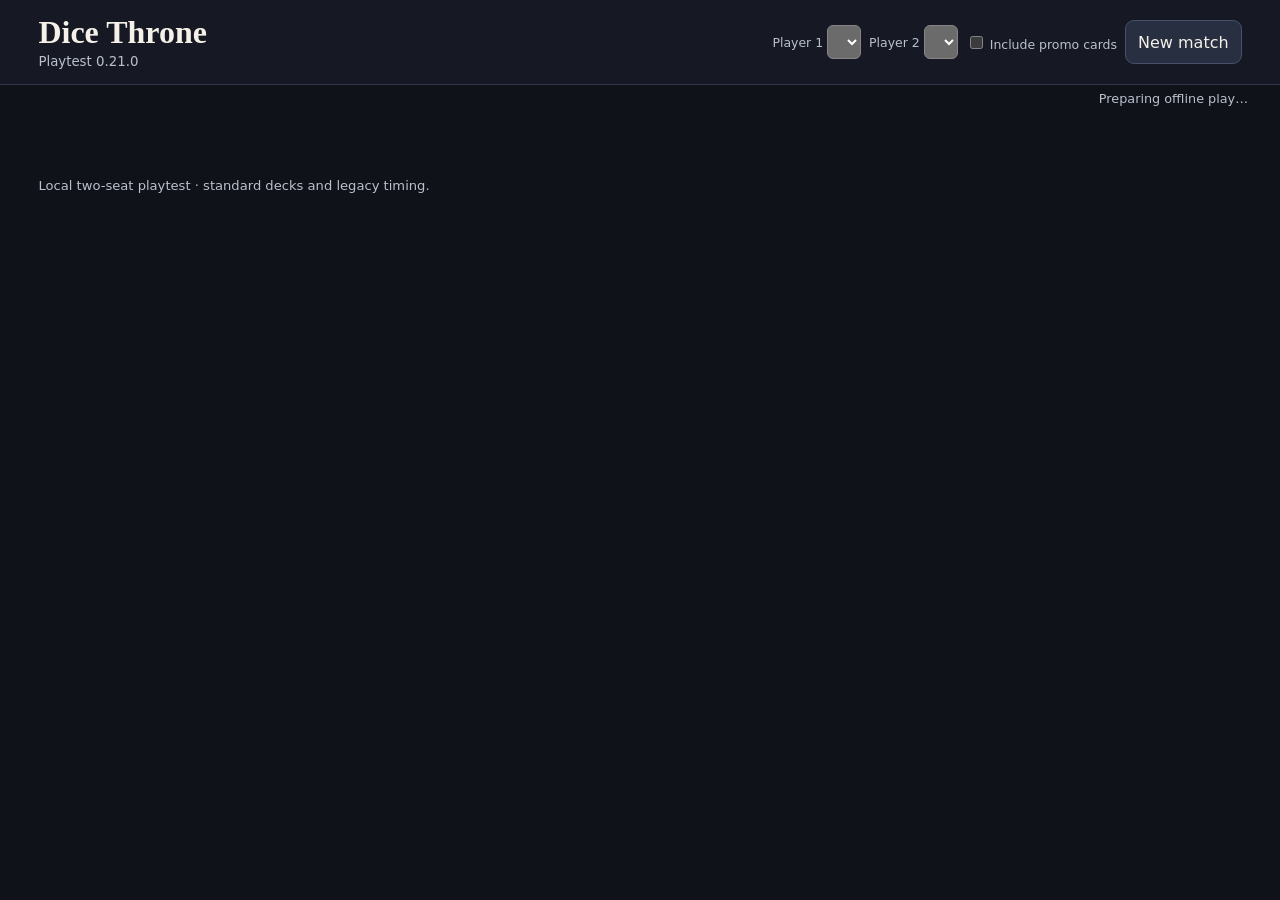
==== index.html @ 9998f171 "0.21" ====
<!doctype html>
<html lang="en-GB">
<head>
<meta charset="utf-8">
<meta name="viewport" content="width=device-width,initial-scale=1">
<meta name="theme-color" content="#161923">
<title>Dice Throne · Match prototype</title>
<style>
:root{color-scheme:dark;font-family:system-ui,sans-serif;background:#10121a;color:#f5f1e9;--panel:#1a1e29;--line:#343a4a;--muted:#bac0ce;--gold:#f2c579}
*{box-sizing:border-box}body{margin:0}button{font:inherit;cursor:pointer}button:focus-visible,summary:focus-visible{outline:3px solid var(--gold);outline-offset:3px}button{color:inherit;background:#282f40;border:1px solid #465069;border-radius:9px;min-height:44px;padding:7px 12px}button:hover:not(:disabled){background:#374258}button:disabled{opacity:.53;cursor:default}button.primary{background:var(--gold);color:#221809;border-color:var(--gold);font-weight:750}button.primary:hover:not(:disabled){background:#ffdf9e}button[aria-pressed=true]{border-color:var(--gold)}
header{border-bottom:1px solid var(--line);background:#161923}header>div{max-width:1650px;margin:auto;padding:14px clamp(12px,3vw,42px);display:flex;align-items:center;justify-content:space-between;gap:10px}h1{font-family:Georgia,serif;font-size:clamp(1.35rem,3vw,2rem);margin:0}header small{color:var(--muted)}
main{max-width:1650px;margin:auto;padding:clamp(10px,2.5vw,32px);display:grid;grid-template-columns:minmax(0,1fr) minmax(300px,.84fr) minmax(0,1fr);gap:14px;align-items:start}
.hero,.arena{background:var(--panel);border:1px solid var(--line);border-radius:14px;overflow:hidden;min-width:0}.hero-head{padding:12px;display:flex;flex-wrap:wrap;gap:7px 14px;align-items:center;border-top:3px solid var(--hero)}.hero h2{font-family:Georgia,serif;font-size:1.35rem;margin:0 auto 0 0}.hero strong{color:var(--hero);white-space:nowrap}.board-panel{margin:0}.board-panel img{width:100%;display:block;height:auto}.board-panel figcaption{padding:9px 12px;color:var(--muted);font-size:.82rem}
.inventory{display:flex;align-items:center;justify-content:space-between;gap:8px;padding:9px 12px;border-top:1px solid var(--line);font-size:.85rem}.deck{display:flex;align-items:center;gap:7px}.deck img{width:21px;height:33px;object-fit:contain}.tokens{flex-basis:100%;display:flex;min-height:21px;gap:7px;flex-wrap:wrap;color:var(--muted);font-size:.8rem}.token{display:inline-flex;align-items:center;gap:5px}.token img{width:19px;height:19px}
.arena{padding:14px}.phase{display:flex;align-items:center;justify-content:space-between;gap:8px;color:var(--gold);font-size:.9rem}.arena h2{font-size:1.21rem;margin:9px 0 5px}.arena p{margin:5px 0 12px;color:var(--muted);font-size:.9rem}.dice{display:grid;grid-template-columns:repeat(5,minmax(0,1fr));gap:6px;margin:12px 0}.die{display:grid;place-items:center;width:100%;padding:4px;aspect-ratio:1;min-height:0;border-radius:9px;background:#242937;border:1px solid #51566a}.die img{width:100%;border-radius:4px;display:block}.die[aria-pressed=true]{background:#665132;border-color:var(--gold)}.die:disabled{opacity:1;cursor:default}.empty{color:#b7bdcd}.controls{display:flex;flex-wrap:wrap;gap:7px}.abilities{display:grid;gap:6px;margin-top:12px}.ability{text-align:left}.ability small{display:block;margin-top:2px;color:var(--muted);font-size:.78rem}.ability strong{font-size:.94rem}.action-log{border-top:1px solid var(--line);margin-top:14px;padding-top:11px}.action-log summary{cursor:pointer;font-size:.9rem}.action-log ol{font-size:.82rem;color:var(--muted);padding-left:23px;max-height:180px;overflow:auto}.action-log li{padding:3px 0}
.mobile-only,.mobile-board{display:none}footer{margin:2px auto 22px;max-width:1650px;padding:0 clamp(12px,3vw,42px);color:var(--muted);font-size:.82rem}
@media(max-width:940px){main{grid-template-columns:repeat(2,minmax(0,1fr));gap:8px}.arena{grid-row:2;grid-column:1/-1}.hero h2{font-size:1.15rem}.hero-head,.inventory{padding:8px}.hero .board-panel{display:none}.mobile-only{display:block}.mobile-board{display:block;grid-row:3;grid-column:1/-1;background:var(--panel);border:1px solid var(--line);border-radius:12px;overflow:hidden}.tabs{display:flex;gap:6px;padding:8px}.tabs button{flex:1}.dice{max-width:410px}.tokens{min-height:19px}}
@media(max-width:390px){.hero-head{gap:5px 9px}.hero h2{flex-basis:100%}.inventory{font-size:.76rem}.token{font-size:.75rem}}
.vitals{display:inline-flex;gap:12px;align-items:center;white-space:nowrap}
.board-open{display:block;padding:0;width:100%;background:transparent;border:0}
.leaflet{font-size:.8rem;padding-inline:7px}
.token-help{position:relative}.token-help button{background:transparent;padding:3px 5px;min-height:28px;font-size:inherit}
.token-note{display:block;margin:4px 0 0;line-height:1.4;color:var(--muted)}
.token-note[hidden]{display:none}
@media(hover:hover){.token-help:hover .token-note,.token-help:focus-within .token-note{display:block}}
dialog{color:inherit;background:var(--panel);border:1px solid var(--line);border-radius:12px;width:min(1100px,96vw);max-width:none;padding:12px}
dialog::backdrop{background:#080a12dc}
.viewer-head,.viewer-tools{display:flex;align-items:center;gap:7px;flex-wrap:wrap;margin-bottom:8px}.viewer-head h2{margin:0 auto 0 0;font-size:1.15rem}
.viewer-scroll{overflow:auto;height:65vh;touch-action:pan-x pan-y;background:#10121a;border-radius:7px}
.viewer-scroll img{display:block;max-width:none;height:auto;margin-inline:auto}
@media(max-width:940px){
  .hero-head{display:grid;grid-template-columns:minmax(0,1fr);gap:6px}
  .hero-head h2,.hero-head .vitals,.hero-head .tokens{grid-column:1}
  .hero-head .vitals{gap:clamp(6px,2vw,12px);font-size:clamp(.78rem,3.5vw,1rem)}
  .inventory{flex-wrap:wrap}
}
.new-controls{display:flex;align-items:center;gap:8px;flex-wrap:wrap;justify-content:flex-end}
.new-controls select{font:inherit;padding:6px;border-radius:6px;min-height:34px}
.new-controls label{font-size:.78rem;color:var(--muted)}
.hand-panel{border-top:1px solid var(--line);margin-top:12px;padding-top:10px}
.hand-panel h3{margin:0 0 8px;font-size:.95rem}
.hand-group h3{font-size:.85rem;margin:0 0 6px;color:var(--muted)}
.hand-group+.hand-group{margin-top:14px}
.hand-grid{display:grid;gap:6px}
.hand-card{display:grid;grid-template-columns:minmax(0,1fr) auto;gap:5px}
.hand-card>button{text-align:left}
.hand-card small{color:var(--muted);display:block}
.card-command{display:flex;gap:6px;margin:6px 0;flex-wrap:wrap}
.card-command label{width:100%;font-size:.86rem}
.card-command select{max-width:100%;min-height:42px;width:100%;padding:4px;border-radius:7px}
.defence-choice{display:flex;flex-wrap:wrap;gap:6px;margin-bottom:8px}
.hand-tools{display:inline-flex;align-items:center;gap:6px;white-space:nowrap}
#hand-dialog{width:min(520px,96vw);max-height:85dvh;overflow-y:auto}
.board-upgrades{padding:8px 12px;border-top:1px solid var(--line)}
.board-upgrades summary{cursor:pointer;font-size:.85rem}
.board-upgrades button{margin:6px 5px 0 0}
.income-note{padding:8px 10px;border:1px solid var(--line);border-radius:8px;margin-bottom:10px;font-size:.88rem}
.install-strip{display:flex;gap:10px;align-items:center;justify-content:flex-end;margin:0 auto;padding:6px clamp(10px,2.5vw,32px);max-width:1650px;color:var(--muted);font-size:.8rem}
.install-strip button{min-height:32px}
.token-actions{margin-top:12px}.token-actions strong{display:block;font-size:.85rem;margin-bottom:5px}
</style>
<link rel="manifest" href="./manifest.webmanifest">
<link rel="icon" href="./icons/die-192.png">
<meta name="theme-color" content="#191e28">
</head>
<body>
<header><div><div><h1>Dice Throne</h1><small>Playtest 0.21.0</small></div><div class="new-controls"><label>Player 1 <select id="hero-select-0"></select></label><label>Player 2 <select id="hero-select-1"></select></label><label><input id="promos" type="checkbox"> Include promo cards</label><button id="reset" type="button">New match</button></div></div></header>
<aside class="install-strip"><span role="status" id="offline-status">Preparing offline play…</span><button type="button" id="install-app" hidden>Install app</button></aside>
<main id="match"></main>
<dialog id="hand-dialog" aria-labelledby="hand-title">
 <div class="viewer-head"><h2 id="hand-title"></h2><form method="dialog"><button>Close hand</button></form></div>
 <div id="hand-content"></div>
</dialog>
<dialog id="viewer" aria-labelledby="viewer-title">
 <div class="viewer-head"><h2 id="viewer-title"></h2><form method="dialog"><button>Close</button></form></div>
 <div class="viewer-tools">
  <button id="zoom-out" aria-label="Zoom out">−</button><button id="zoom-fit">Fit</button><button id="zoom-in" aria-label="Zoom in">+</button>
  <button id="leaflet-front">Front</button><button id="leaflet-back">Back</button>
 </div>
 <div id="viewer-scroll" class="viewer-scroll"><img id="viewer-image" alt=""></div>
</dialog>
<footer>Local two-seat playtest · standard decks and legacy timing.</footer>
<script src="./art-shared.js"></script>
<script src="./art-hero-1.js"></script>
<script src="./art-hero-2.js"></script>
<script src="./art-hero-3.js"></script>
<script src="./art-hero-4.js"></script>
<script src="./art-hero-5.js"></script>
<script src="./art-hero-6.js"></script>
<script src="./art-hero-7.js"></script>
<script src="./art-hero-8.js"></script>
<script src="./art-hero-9.js"></script>
<script src="./art-hero-10.js"></script>
<script src="./art-hero-11.js"></script>
<script src="./art-hero-12.js"></script>
<script src="./art-hero-13.js"></script>
<script src="./art-hero-14.js"></script>
<script src="./art-hero-15.js"></script>
<script src="./art-hero-16.js"></script>
<script src="./heroes/barbarian.js"></script>
<script src="./heroes/moon-elf.js"></script>
<script src="./heroes/pyromancer.js"></script>
<script src="./heroes/shadow-thief.js"></script>
<script src="./heroes/monk.js"></script>
<script src="./heroes/paladin.js"></script>
<script src="./heroes/ninja.js"></script>
<script src="./heroes/treant.js"></script>
<script src="./heroes/cursed-pirate.js"></script>
<script src="./heroes/artificer.js"></script>
<script src="./heroes/seraph.js"></script>
<script src="./heroes/vampire-lord.js"></script>
<script src="./heroes/gunslinger.js"></script>
<script src="./heroes/samurai.js"></script>
<script src="./heroes/tactician.js"></script>
<script src="./heroes/huntress.js"></script>
<script src="./engine.js"></script>
<script src="./app.js"></script>
<script src="./install.js" defer></script>
</body>
</html>
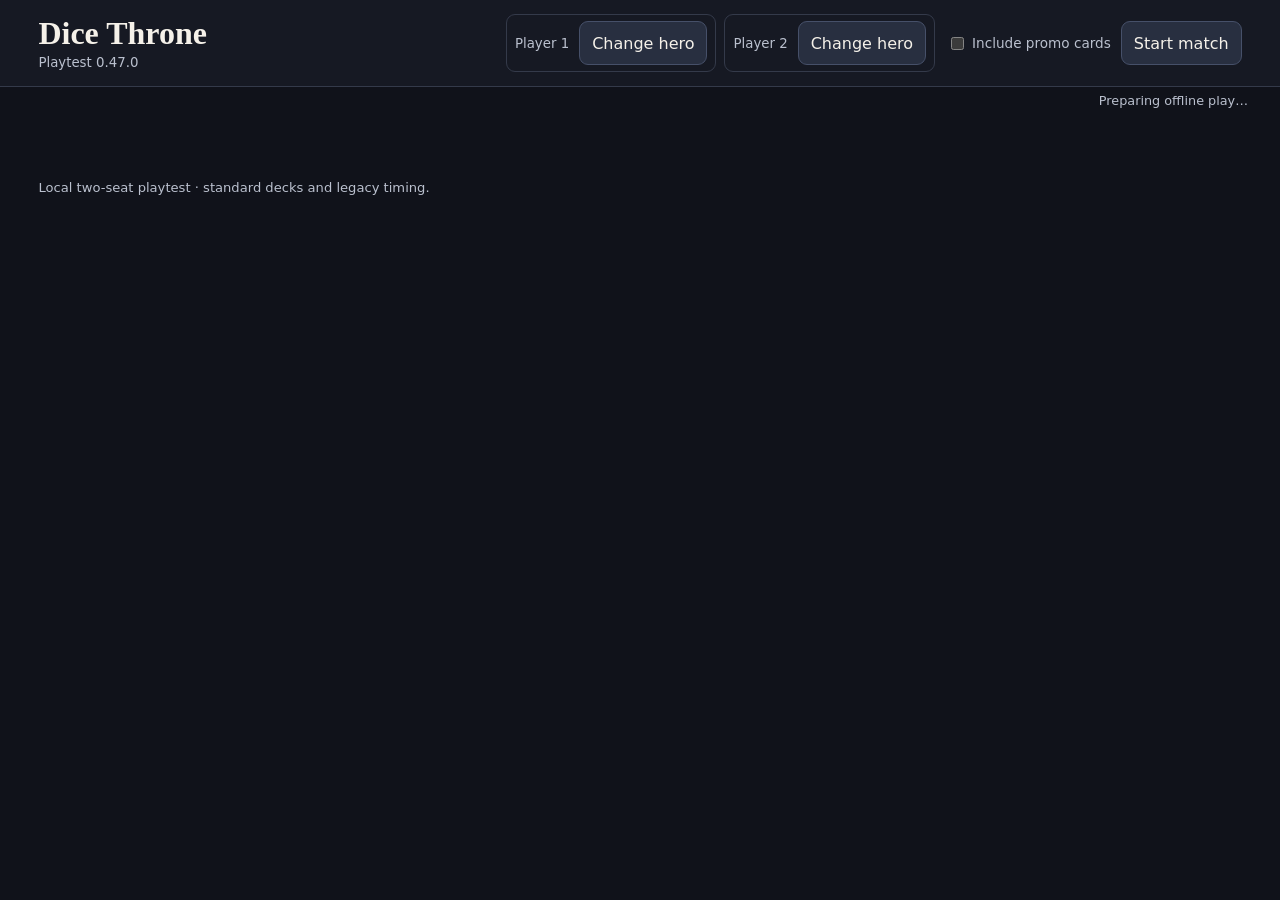
==== commit 313663b5: "0.47" ====
--- a/index.html
+++ b/index.html
@@ -34,9 +34,42 @@
   .hero-head .vitals{gap:clamp(6px,2vw,12px);font-size:clamp(.78rem,3.5vw,1rem)}
   .inventory{flex-wrap:wrap}
 }
-.new-controls{display:flex;align-items:center;gap:8px;flex-wrap:wrap;justify-content:flex-end}
-.new-controls select{font:inherit;padding:6px;border-radius:6px;min-height:34px}
-.new-controls label{font-size:.78rem;color:var(--muted)}
+.match-setup{display:flex;align-items:center;gap:12px;flex-wrap:wrap;justify-content:flex-end}
+.setup-seats{display:grid;grid-template-columns:repeat(2,minmax(0,1fr));gap:8px}
+.setup-seat{display:flex;align-items:center;gap:10px;padding:6px 8px;border:1px solid var(--line);border-radius:9px}
+.setup-seat small,.setup-seat strong{display:block}
+.setup-seat button{white-space:nowrap}
+.setup-actions{display:flex;align-items:center;gap:10px;flex-wrap:wrap}
+.setup-actions label{display:flex;align-items:center;gap:5px;font-size:.85rem;color:var(--muted)}
+#hero-picker{width:min(520px,calc(100% - 24px));max-height:85dvh;padding:0;overflow:hidden}
+#hero-picker[open]{display:flex;flex-direction:column}
+body:has(#hero-picker[open]){overflow:hidden}
+.picker-head{padding:14px 16px 12px;border-bottom:1px solid var(--line)}
+.picker-head label{display:block;margin:10px 0 5px;color:var(--muted);font-size:.88rem}
+#hero-search{width:100%;min-height:44px;padding:8px 10px;font:inherit;color:inherit;background:#10121a;border:1px solid #51566a;border-radius:8px}
+#hero-search:focus-visible{outline:2px solid var(--gold);outline-offset:2px}
+.picker-results{padding:12px 16px 16px;min-height:0;overflow:auto;overscroll-behavior:contain}
+.picker-results details{border:1px solid var(--line);border-radius:9px}
+.picker-results details+details{margin-top:8px}
+.picker-results summary{padding:12px;cursor:pointer;font-weight:650}
+.picker-heroes{display:grid;gap:5px;padding:0 8px 8px}
+.picker-hero{display:flex;align-items:center;justify-content:space-between;gap:8px;text-align:left}
+.picker-hero[hidden]{display:none}
+.picker-hero[aria-current="true"]{border-color:var(--gold)}
+.picker-hero small{color:var(--gold)}
+#hero-no-results{margin:0;color:var(--muted)}
+@media(max-width:800px){
+  header>div{align-items:stretch;flex-direction:column}
+  .match-setup{justify-content:space-between}
+}
+@media(max-width:560px){
+  .setup-seats{width:100%}
+  .setup-seat{flex-direction:column;align-items:stretch;justify-content:space-between}
+  .setup-actions{width:100%;justify-content:space-between}
+}
+@media(hover:none) and (pointer:coarse){
+  #hero-picker{inset:0;margin:0;width:100%;height:100dvh;max-height:none;border:0;border-radius:0}
+}
 .hand-panel{border-top:1px solid var(--line);margin-top:12px;padding-top:10px}
 .hand-panel h3{margin:0 0 8px;font-size:.95rem}
 .hand-group h3{font-size:.85rem;margin:0 0 6px;color:var(--muted)}
@@ -64,9 +97,31 @@
 <meta name="theme-color" content="#191e28">
 </head>
 <body>
-<header><div><div><h1>Dice Throne</h1><small>Playtest 0.21.0</small></div><div class="new-controls"><label>Player 1 <select id="hero-select-0"></select></label><label>Player 2 <select id="hero-select-1"></select></label><label><input id="promos" type="checkbox"> Include promo cards</label><button id="reset" type="button">New match</button></div></div></header>
+<header>
+ <div>
+  <div><h1>Dice Throne</h1><small>Playtest 0.47.0</small></div>
+  <section class="match-setup" aria-label="Match setup">
+   <div class="setup-seats">
+    <div class="setup-seat"><div><small>Player 1</small><strong id="setup-hero-0"></strong></div><button type="button" id="change-hero-0" aria-label="Change hero for Player 1" aria-describedby="setup-hero-0" aria-haspopup="dialog">Change hero</button></div>
+    <div class="setup-seat"><div><small>Player 2</small><strong id="setup-hero-1"></strong></div><button type="button" id="change-hero-1" aria-label="Change hero for Player 2" aria-describedby="setup-hero-1" aria-haspopup="dialog">Change hero</button></div>
+   </div>
+   <div class="setup-actions"><label><input id="promos" type="checkbox"> Include promo cards</label><button id="reset" type="button">Start match</button></div>
+  </section>
+ </div>
+</header>
 <aside class="install-strip"><span role="status" id="offline-status">Preparing offline play…</span><button type="button" id="install-app" hidden>Install app</button></aside>
 <main id="match"></main>
+<dialog id="hero-picker" aria-labelledby="hero-picker-title">
+ <div class="picker-head">
+  <div class="viewer-head"><h2 id="hero-picker-title"></h2><form method="dialog"><button autofocus>Cancel</button></form></div>
+  <label for="hero-search">Search by hero name</label>
+  <input id="hero-search" type="search" autocomplete="off">
+ </div>
+ <div class="picker-results">
+  <div id="hero-groups"></div>
+  <p id="hero-no-results" role="status"></p>
+ </div>
+</dialog>
 <dialog id="hand-dialog" aria-labelledby="hand-title">
  <div class="viewer-head"><h2 id="hand-title"></h2><form method="dialog"><button>Close hand</button></form></div>
  <div id="hand-content"></div>
@@ -81,6 +136,7 @@
 </dialog>
 <footer>Local two-seat playtest · standard decks and legacy timing.</footer>
 <script src="./art-shared.js"></script>
+<script src="./art-shared-marvel.js"></script>
 <script src="./art-hero-1.js"></script>
 <script src="./art-hero-2.js"></script>
 <script src="./art-hero-3.js"></script>
@@ -97,6 +153,31 @@
 <script src="./art-hero-14.js"></script>
 <script src="./art-hero-15.js"></script>
 <script src="./art-hero-16.js"></script>
+<script src="./art-hero-17.js"></script>
+<script src="./art-hero-18.js"></script>
+<script src="./art-hero-19.js"></script>
+<script src="./art-hero-20.js"></script>
+<script src="./art-hero-21.js"></script>
+<script src="./art-hero-22.js"></script>
+<script src="./art-hero-23.js"></script>
+<script src="./art-hero-24.js"></script>
+<script src="./art-hero-25.js"></script>
+<script src="./art-hero-26.js"></script>
+<script src="./art-hero-27.js"></script>
+<script src="./art-hero-28.js"></script>
+<script src="./art-hero-29.js"></script>
+<script src="./art-hero-30.js"></script>
+<script src="./art-hero-31.js"></script>
+<script src="./art-hero-32.js"></script>
+<script src="./art-hero-33.js"></script>
+<script src="./art-hero-34.js"></script>
+<script src="./art-hero-35.js"></script>
+<script src="./art-hero-36.js"></script>
+<script src="./art-hero-37.js"></script>
+<script src="./art-hero-38.js"></script>
+<script src="./art-hero-39.js"></script>
+<script src="./art-hero-40.js"></script>
+<script src="./art-hero-41.js"></script>
 <script src="./heroes/barbarian.js"></script>
 <script src="./heroes/moon-elf.js"></script>
 <script src="./heroes/pyromancer.js"></script>
@@ -113,6 +194,31 @@
 <script src="./heroes/samurai.js"></script>
 <script src="./heroes/tactician.js"></script>
 <script src="./heroes/huntress.js"></script>
+<script src="./heroes/headless-horseman.js"></script>
+<script src="./heroes/necromancer.js"></script>
+<script src="./heroes/pale-lady.js"></script>
+<script src="./heroes/raveness.js"></script>
+<script src="./heroes/druid.js"></script>
+<script src="./heroes/duelist.js"></script>
+<script src="./heroes/forgemaster.js"></script>
+<script src="./heroes/sun-elf.js"></script>
+<script src="./heroes/black-panther.js"></script>
+<script src="./heroes/black-widow.js"></script>
+<script src="./heroes/captain-marvel.js"></script>
+<script src="./heroes/doctor-strange.js"></script>
+<script src="./heroes/loki.js"></script>
+<script src="./heroes/scarlet-witch.js"></script>
+<script src="./heroes/spider-man.js"></script>
+<script src="./heroes/thor.js"></script>
+<script src="./heroes/cyclops.js"></script>
+<script src="./heroes/gambit.js"></script>
+<script src="./heroes/iceman.js"></script>
+<script src="./heroes/jean-grey.js"></script>
+<script src="./heroes/psylocke.js"></script>
+<script src="./heroes/rogue.js"></script>
+<script src="./heroes/storm.js"></script>
+<script src="./heroes/wolverine.js"></script>
+<script src="./heroes/alchemist.js"></script>
 <script src="./engine.js"></script>
 <script src="./app.js"></script>
 <script src="./install.js" defer></script>
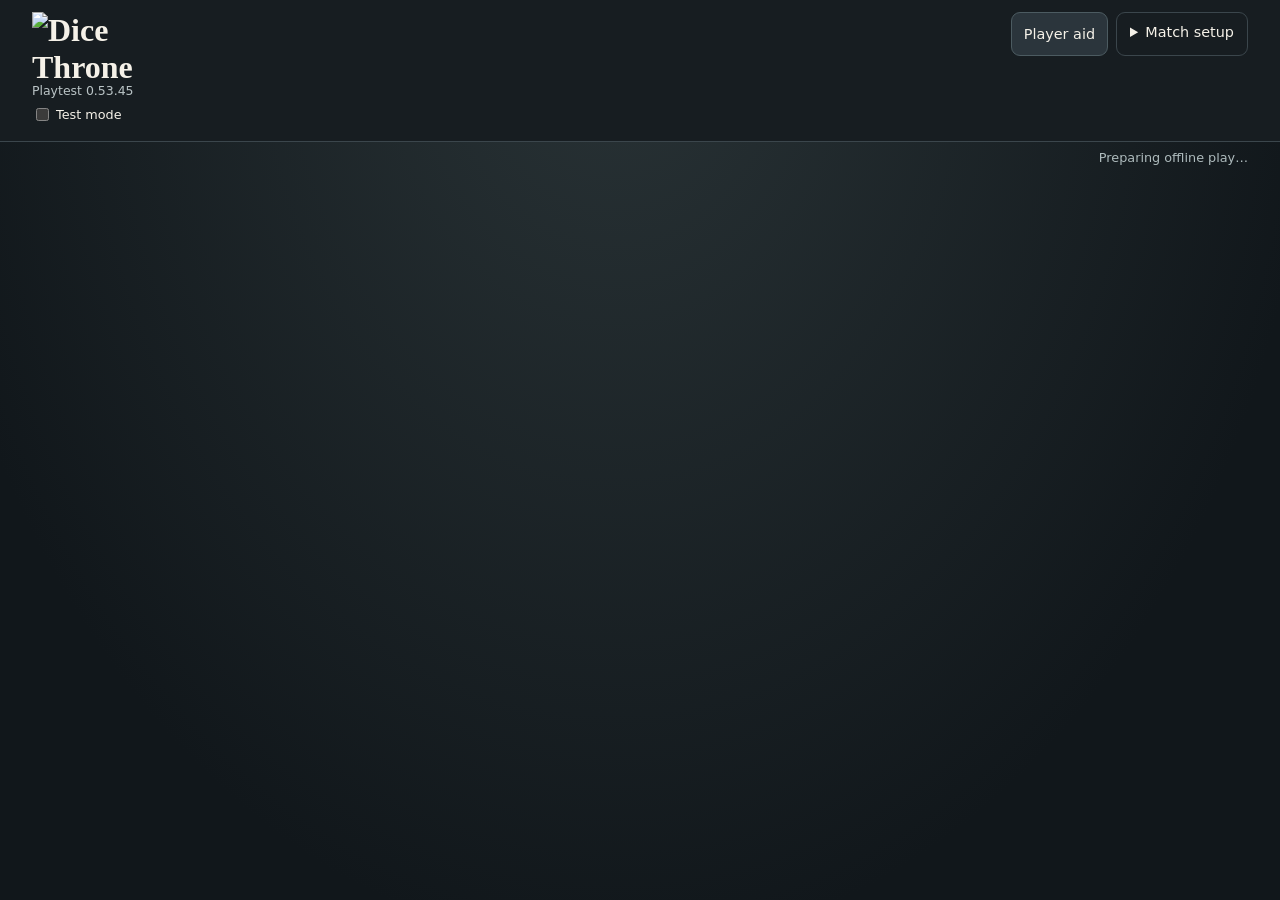
==== commit 61b06b53: "0.53.45" ====
--- a/index.html
+++ b/index.html
@@ -3,38 +3,27 @@
 <head>
 <meta charset="utf-8">
 <meta name="viewport" content="width=device-width,initial-scale=1">
-<meta name="theme-color" content="#161923">
-<title>Dice Throne · Match prototype</title>
+<meta name="theme-color" content="#171d21">
+<title>Dice Throne · Match</title>
 <style>
 :root{color-scheme:dark;font-family:system-ui,sans-serif;background:#10121a;color:#f5f1e9;--panel:#1a1e29;--line:#343a4a;--muted:#bac0ce;--gold:#f2c579}
 *{box-sizing:border-box}body{margin:0}button{font:inherit;cursor:pointer}button:focus-visible,summary:focus-visible{outline:3px solid var(--gold);outline-offset:3px}button{color:inherit;background:#282f40;border:1px solid #465069;border-radius:9px;min-height:44px;padding:7px 12px}button:hover:not(:disabled){background:#374258}button:disabled{opacity:.53;cursor:default}button.primary{background:var(--gold);color:#221809;border-color:var(--gold);font-weight:750}button.primary:hover:not(:disabled){background:#ffdf9e}button[aria-pressed=true]{border-color:var(--gold)}
 header{border-bottom:1px solid var(--line);background:#161923}header>div{max-width:1650px;margin:auto;padding:14px clamp(12px,3vw,42px);display:flex;align-items:center;justify-content:space-between;gap:10px}h1{font-family:Georgia,serif;font-size:clamp(1.35rem,3vw,2rem);margin:0}header small{color:var(--muted)}
 main{max-width:1650px;margin:auto;padding:clamp(10px,2.5vw,32px);display:grid;grid-template-columns:minmax(0,1fr) minmax(300px,.84fr) minmax(0,1fr);gap:14px;align-items:start}
-.hero,.arena{background:var(--panel);border:1px solid var(--line);border-radius:14px;overflow:hidden;min-width:0}.hero-head{padding:12px;display:flex;flex-wrap:wrap;gap:7px 14px;align-items:center;border-top:3px solid var(--hero)}.hero h2{font-family:Georgia,serif;font-size:1.35rem;margin:0 auto 0 0}.hero strong{color:var(--hero);white-space:nowrap}.board-panel{margin:0}.board-panel img{width:100%;display:block;height:auto}.board-panel figcaption{padding:9px 12px;color:var(--muted);font-size:.82rem}
-.inventory{display:flex;align-items:center;justify-content:space-between;gap:8px;padding:9px 12px;border-top:1px solid var(--line);font-size:.85rem}.deck{display:flex;align-items:center;gap:7px}.deck img{width:21px;height:33px;object-fit:contain}.tokens{flex-basis:100%;display:flex;min-height:21px;gap:7px;flex-wrap:wrap;color:var(--muted);font-size:.8rem}.token{display:inline-flex;align-items:center;gap:5px}.token img{width:19px;height:19px}
+.hero,.arena{background:var(--panel);border:1px solid var(--line);border-radius:14px;overflow:hidden;min-width:0}.hero-head{padding:12px;display:flex;flex-wrap:wrap;gap:7px 14px;align-items:center;border-top:3px solid var(--hero)}.hero h2{font-family:Georgia,serif;font-size:1.35rem;margin:0 auto 0 0}.hero strong{color:var(--hero);white-space:nowrap}
+.inventory{display:flex;align-items:center;justify-content:space-between;gap:8px;padding:9px 12px;border-top:1px solid var(--line);font-size:.85rem}.tokens{flex-basis:100%;display:flex;min-height:21px;gap:7px;flex-wrap:wrap;color:var(--muted);font-size:.8rem}.token{display:inline-flex;align-items:center;gap:5px}.token img{width:19px;height:19px}
 .arena{padding:14px}.phase{display:flex;align-items:center;justify-content:space-between;gap:8px;color:var(--gold);font-size:.9rem}.arena h2{font-size:1.21rem;margin:9px 0 5px}.arena p{margin:5px 0 12px;color:var(--muted);font-size:.9rem}.dice{display:grid;grid-template-columns:repeat(5,minmax(0,1fr));gap:6px;margin:12px 0}.die{display:grid;place-items:center;width:100%;padding:4px;aspect-ratio:1;min-height:0;border-radius:9px;background:#242937;border:1px solid #51566a}.die img{width:100%;border-radius:4px;display:block}.die[aria-pressed=true]{background:#665132;border-color:var(--gold)}.die:disabled{opacity:1;cursor:default}.empty{color:#b7bdcd}.controls{display:flex;flex-wrap:wrap;gap:7px}.abilities{display:grid;gap:6px;margin-top:12px}.ability{text-align:left}.ability small{display:block;margin-top:2px;color:var(--muted);font-size:.78rem}.ability strong{font-size:.94rem}.action-log{border-top:1px solid var(--line);margin-top:14px;padding-top:11px}.action-log summary{cursor:pointer;font-size:.9rem}.action-log ol{font-size:.82rem;color:var(--muted);padding-left:23px;max-height:180px;overflow:auto}.action-log li{padding:3px 0}
-.mobile-only,.mobile-board{display:none}footer{margin:2px auto 22px;max-width:1650px;padding:0 clamp(12px,3vw,42px);color:var(--muted);font-size:.82rem}
-@media(max-width:940px){main{grid-template-columns:repeat(2,minmax(0,1fr));gap:8px}.arena{grid-row:2;grid-column:1/-1}.hero h2{font-size:1.15rem}.hero-head,.inventory{padding:8px}.hero .board-panel{display:none}.mobile-only{display:block}.mobile-board{display:block;grid-row:3;grid-column:1/-1;background:var(--panel);border:1px solid var(--line);border-radius:12px;overflow:hidden}.tabs{display:flex;gap:6px;padding:8px}.tabs button{flex:1}.dice{max-width:410px}.tokens{min-height:19px}}
-@media(max-width:390px){.hero-head{gap:5px 9px}.hero h2{flex-basis:100%}.inventory{font-size:.76rem}.token{font-size:.75rem}}
 .vitals{display:inline-flex;gap:12px;align-items:center;white-space:nowrap}
-.board-open{display:block;padding:0;width:100%;background:transparent;border:0}
-.leaflet{font-size:.8rem;padding-inline:7px}
-.token-help{position:relative}.token-help button{background:transparent;padding:3px 5px;min-height:28px;font-size:inherit}
+
+
+.token-help button{background:transparent;padding:3px 5px;min-height:28px;font-size:inherit}
 .token-note{display:block;margin:4px 0 0;line-height:1.4;color:var(--muted)}
 .token-note[hidden]{display:none}
-@media(hover:hover){.token-help:hover .token-note,.token-help:focus-within .token-note{display:block}}
 dialog{color:inherit;background:var(--panel);border:1px solid var(--line);border-radius:12px;width:min(1100px,96vw);max-width:none;padding:12px}
 dialog::backdrop{background:#080a12dc}
 .viewer-head,.viewer-tools{display:flex;align-items:center;gap:7px;flex-wrap:wrap;margin-bottom:8px}.viewer-head h2{margin:0 auto 0 0;font-size:1.15rem}
 .viewer-scroll{overflow:auto;height:65vh;touch-action:pan-x pan-y;background:#10121a;border-radius:7px}
 .viewer-scroll img{display:block;max-width:none;height:auto;margin-inline:auto}
-@media(max-width:940px){
-  .hero-head{display:grid;grid-template-columns:minmax(0,1fr);gap:6px}
-  .hero-head h2,.hero-head .vitals,.hero-head .tokens{grid-column:1}
-  .hero-head .vitals{gap:clamp(6px,2vw,12px);font-size:clamp(.78rem,3.5vw,1rem)}
-  .inventory{flex-wrap:wrap}
-}
-.match-setup{display:flex;align-items:center;gap:12px;flex-wrap:wrap;justify-content:flex-end}
 .setup-seats{display:grid;grid-template-columns:repeat(2,minmax(0,1fr));gap:8px}
 .setup-seat{display:flex;align-items:center;gap:10px;padding:6px 8px;border:1px solid var(--line);border-radius:9px}
 .setup-seat small,.setup-seat strong{display:block}
@@ -53,19 +42,14 @@
 .picker-results details+details{margin-top:8px}
 .picker-results summary{padding:12px;cursor:pointer;font-weight:650}
 .picker-heroes{display:grid;gap:5px;padding:0 8px 8px}
-.picker-hero{display:flex;align-items:center;justify-content:space-between;gap:8px;text-align:left}
+.picker-hero{display:grid;grid-template-columns:auto minmax(0,1fr) auto;align-items:center;gap:8px;text-align:left;padding-block:5px}
+.picker-hero span{overflow-wrap:anywhere}
 .picker-hero[hidden]{display:none}
 .picker-hero[aria-current="true"]{border-color:var(--gold)}
-.picker-hero small{color:var(--gold)}
+.picker-hero small{color:var(--gold);white-space:nowrap}
 #hero-no-results{margin:0;color:var(--muted)}
 @media(max-width:800px){
   header>div{align-items:stretch;flex-direction:column}
-  .match-setup{justify-content:space-between}
-}
-@media(max-width:560px){
-  .setup-seats{width:100%}
-  .setup-seat{flex-direction:column;align-items:stretch;justify-content:space-between}
-  .setup-actions{width:100%;justify-content:space-between}
 }
 @media(hover:none) and (pointer:coarse){
   #hero-picker{inset:0;margin:0;width:100%;height:100dvh;max-height:none;border:0;border-radius:0}
@@ -81,8 +65,7 @@
 .card-command{display:flex;gap:6px;margin:6px 0;flex-wrap:wrap}
 .card-command label{width:100%;font-size:.86rem}
 .card-command select{max-width:100%;min-height:42px;width:100%;padding:4px;border-radius:7px}
-.defence-choice{display:flex;flex-wrap:wrap;gap:6px;margin-bottom:8px}
-.hand-tools{display:inline-flex;align-items:center;gap:6px;white-space:nowrap}
+
 #hand-dialog{width:min(520px,96vw);max-height:85dvh;overflow-y:auto}
 .board-upgrades{padding:8px 12px;border-top:1px solid var(--line)}
 .board-upgrades summary{cursor:pointer;font-size:.85rem}
@@ -92,21 +75,38 @@
 .install-strip button{min-height:32px}
 .token-actions{margin-top:12px}.token-actions strong{display:block;font-size:.85rem;margin-bottom:5px}
 </style>
+<link rel="stylesheet" href="./match-ui.css">
 <link rel="manifest" href="./manifest.webmanifest">
-<link rel="icon" href="./icons/die-192.png">
-<meta name="theme-color" content="#191e28">
+<link rel="icon" href="./icons/dice-throne-192.png">
+<link rel="apple-touch-icon" href="./icons/dice-throne-192.png">
 </head>
 <body>
 <header>
  <div>
-  <div><h1>Dice Throne</h1><small>Playtest 0.47.0</small></div>
-  <section class="match-setup" aria-label="Match setup">
+  <div>
+   <h1><img class="header-logo" src="./dice-throne-logo.png" alt="Dice Throne" width="1024" height="612"></h1>
+   <small>Playtest 0.53.45</small>
+   <label class="test-mode-label"><input id="test-mode" type="checkbox" autocomplete="off"> Test mode</label>
+  </div>
+  <div class="header-actions">
+  <button id="open-player-aid" type="button" aria-haspopup="dialog" aria-controls="viewer">Player aid</button>
+  <details class="setup-menu" id="match-setup">
+   <summary>Match setup</summary>
+   <div class="match-setup">
    <div class="setup-seats">
-    <div class="setup-seat"><div><small>Player 1</small><strong id="setup-hero-0"></strong></div><button type="button" id="change-hero-0" aria-label="Change hero for Player 1" aria-describedby="setup-hero-0" aria-haspopup="dialog">Change hero</button></div>
-    <div class="setup-seat"><div><small>Player 2</small><strong id="setup-hero-1"></strong></div><button type="button" id="change-hero-1" aria-label="Change hero for Player 2" aria-describedby="setup-hero-1" aria-haspopup="dialog">Change hero</button></div>
+    <div class="setup-seat">
+     <div class="setup-identity"><img id="setup-portrait-0" class="hero-portrait" alt="" width="179" height="323" loading="lazy"><div><small>Player 1</small><strong id="setup-hero-0"></strong></div></div>
+     <button type="button" id="change-hero-0" aria-label="Change hero for Player 1" aria-describedby="setup-hero-0" aria-haspopup="dialog">Change hero</button>
+    </div>
+    <div class="setup-seat">
+     <div class="setup-identity"><img id="setup-portrait-1" class="hero-portrait" alt="" width="179" height="323" loading="lazy"><div><small>Player 2</small><strong id="setup-hero-1"></strong></div></div>
+     <button type="button" id="change-hero-1" aria-label="Change hero for Player 2" aria-describedby="setup-hero-1" aria-haspopup="dialog">Change hero</button>
+    </div>
    </div>
-   <div class="setup-actions"><label><input id="promos" type="checkbox"> Include promo cards</label><button id="reset" type="button">Start match</button></div>
-  </section>
+   <div class="setup-actions"><label><input id="promos" type="checkbox"> Include promo cards</label><button id="reset" type="button">Set up initiative</button></div>
+   </div>
+  </details>
+  </div>
  </div>
 </header>
 <aside class="install-strip"><span role="status" id="offline-status">Preparing offline play…</span><button type="button" id="install-app" hidden>Install app</button></aside>
@@ -115,26 +115,72 @@
  <div class="picker-head">
   <div class="viewer-head"><h2 id="hero-picker-title"></h2><form method="dialog"><button autofocus>Cancel</button></form></div>
   <label for="hero-search">Search by hero name</label>
-  <input id="hero-search" type="search" autocomplete="off">
+  <div class="picker-tools">
+   <input id="hero-search" type="search" autocomplete="off">
+   <button id="random-hero" type="button">Random hero</button>
+  </div>
  </div>
  <div class="picker-results">
   <div id="hero-groups"></div>
   <p id="hero-no-results" role="status"></p>
  </div>
 </dialog>
+<dialog id="test-vitals" aria-labelledby="test-vitals-title">
+ <div class="viewer-head"><h2 id="test-vitals-title"></h2><form method="dialog"><button>Cancel</button></form></div>
+ <form id="test-vitals-form">
+  <label for="test-hp">Health</label>
+  <div class="test-vitals-step">
+   <button type="button" data-step="down" data-field="test-hp" aria-label="Decrease Health">−</button>
+   <input id="test-hp" type="number" inputmode="numeric" min="1" max="60" step="1" required>
+   <button type="button" data-step="up" data-field="test-hp" aria-label="Increase Health">+</button>
+  </div>
+  <label for="test-cp">CP</label>
+  <div class="test-vitals-step">
+   <button type="button" data-step="down" data-field="test-cp" aria-label="Decrease CP">−</button>
+   <input id="test-cp" type="number" inputmode="numeric" min="0" max="15" step="1" required>
+   <button type="button" data-step="up" data-field="test-cp" aria-label="Increase CP">+</button>
+  </div>
+  <button type="submit" class="primary">Apply</button>
+ </form>
+</dialog>
 <dialog id="hand-dialog" aria-labelledby="hand-title">
  <div class="viewer-head"><h2 id="hand-title"></h2><form method="dialog"><button>Close hand</button></form></div>
  <div id="hand-content"></div>
 </dialog>
+<dialog id="hero-sheet" aria-labelledby="hero-sheet-title">
+ <div class="viewer-head"><h2 id="hero-sheet-title"></h2><form method="dialog"><button autofocus>Close</button></form></div>
+ <div id="hero-sheet-content"></div>
+</dialog>
+<dialog id="token-info" aria-labelledby="token-info-title" aria-describedby="token-info-note">
+ <div class="viewer-head"><h2 id="token-info-title"></h2><form method="dialog"><button autofocus>Close</button></form></div>
+ <div class="token-info-body">
+  <div id="token-info-icon" class="large-token-icon" aria-hidden="true"></div>
+  <p id="token-info-note"></p>
+ </div>
+</dialog>
+<dialog id="deck-dialog" aria-labelledby="deck-title">
+ <div class="viewer-head"><h2 id="deck-title"></h2><form method="dialog"><button autofocus>Close deck</button></form></div>
+ <button id="view-all-deck" type="button" hidden>Full deck list</button>
+ <div id="deck-content"></div>
+</dialog>
 <dialog id="viewer" aria-labelledby="viewer-title">
  <div class="viewer-head"><h2 id="viewer-title"></h2><form method="dialog"><button>Close</button></form></div>
- <div class="viewer-tools">
+ <nav id="player-aid-sections" class="viewer-tools" aria-label="Player aid sections" hidden>
+  <button id="aid-turn-summary" type="button" aria-pressed="false">Turn summary</button>
+  <button id="aid-quick-reference" type="button" aria-pressed="false">Quick reference</button>
+  <button id="aid-damage-cheat-sheet" type="button" aria-pressed="false">Damage cheat sheet</button>
+ </nav>
+ <nav id="board-sections" class="viewer-tools" aria-label="Board views" hidden>
+  <button id="board-scan" type="button" aria-pressed="true">Board</button>
+  <button id="board-upgrades-tab" type="button" aria-pressed="false">Upgrades</button>
+ </nav>
+ <div id="viewer-zoom" class="viewer-tools">
   <button id="zoom-out" aria-label="Zoom out">−</button><button id="zoom-fit">Fit</button><button id="zoom-in" aria-label="Zoom in">+</button>
   <button id="leaflet-front">Front</button><button id="leaflet-back">Back</button>
  </div>
  <div id="viewer-scroll" class="viewer-scroll"><img id="viewer-image" alt=""></div>
-</dialog>
-<footer>Local two-seat playtest · standard decks and legacy timing.</footer>
+ <div id="board-upgrades-panel" hidden></div>
+</dialog>
 <script src="./art-shared.js"></script>
 <script src="./art-shared-marvel.js"></script>
 <script src="./art-hero-1.js"></script>
@@ -178,6 +224,10 @@
 <script src="./art-hero-39.js"></script>
 <script src="./art-hero-40.js"></script>
 <script src="./art-hero-41.js"></script>
+<script src="./art-hero-42.js"></script>
+<script src="./art-hero-43.js"></script>
+<script src="./art-hero-44.js"></script>
+<script src="./art-hero-45.js"></script>
 <script src="./heroes/barbarian.js"></script>
 <script src="./heroes/moon-elf.js"></script>
 <script src="./heroes/pyromancer.js"></script>
@@ -219,6 +269,13 @@
 <script src="./heroes/storm.js"></script>
 <script src="./heroes/wolverine.js"></script>
 <script src="./heroes/alchemist.js"></script>
+<script src="./heroes/krampus.js"></script>
+<script src="./heroes/mystic-brawler.js"></script>
+<script src="./heroes/santa.js"></script>
+<script src="./heroes/deadpool.js"></script>
+<script src="./damage.js"></script>
+<script src="./turn.js"></script>
+<script src="./rolls.js"></script>
 <script src="./engine.js"></script>
 <script src="./app.js"></script>
 <script src="./install.js" defer></script>
--- a/match-ui.css
+++ b/match-ui.css
@@ -0,0 +1,1419 @@
+:root {
+  --surface: #192026;
+  --panel: #20282e;
+  --line: #3b464c;
+  --muted: #bac4c6;
+  --gold: #edc27c;
+  --ink: #f5f1e8;
+  color: var(--ink);
+  background: #11171b;
+}
+
+body {
+  min-height: 100dvh;
+  background: radial-gradient(ellipse at 48% 0%, #293336, transparent 44rem), #11171b;
+}
+
+button {
+  background: #2b353c;
+  border-color: #4c5b61;
+}
+
+button:hover:not(:disabled) {
+  background: #37454d;
+}
+
+header {
+  background: #171d21;
+  border-color: var(--line);
+}
+
+header > div {
+  --header-gutter: clamp(12px, 2.5vw, 36px);
+  max-width: 1440px;
+  padding: 12px var(--header-gutter);
+  align-items: flex-start;
+  flex-direction: row;
+}
+
+.header-logo {
+  display: block;
+  width: clamp(86px, 10vw, 114px);
+  height: auto;
+}
+
+header small {
+  font-size: .78rem;
+}
+
+.header-actions {
+  display: flex;
+  flex-wrap: wrap;
+  justify-content: flex-end;
+  align-items: flex-start;
+  gap: 8px;
+}
+
+#open-player-aid {
+  font-size: .9rem;
+  white-space: nowrap;
+}
+
+#player-aid-sections[hidden] {
+  display: none;
+}
+
+.setup-menu {
+  position: relative;
+}
+
+.setup-menu > summary {
+  min-height: 44px;
+  padding: 11px 13px;
+  border: 1px solid var(--line);
+  border-radius: 9px;
+  cursor: pointer;
+  font-size: .9rem;
+  white-space: nowrap;
+}
+
+.setup-menu[open] > summary {
+  border-color: var(--gold);
+}
+
+.match-setup {
+  position: absolute;
+  inset: calc(100% + 8px) 0 auto auto;
+  z-index: 3;
+  width: min(34rem, calc(100vw - 2 * var(--header-gutter)));
+  padding: 13px;
+  display: grid;
+  grid-template-columns: minmax(0, 1fr);
+  gap: 12px;
+  background: var(--surface);
+  border: 1px solid var(--line);
+  border-radius: 11px;
+  box-shadow: 0 14px 30px #05090c8c;
+}
+
+.setup-seats,
+.setup-actions {
+  min-width: 0;
+}
+
+.picker-tools {
+  display: grid;
+  grid-template-columns: minmax(0, 1fr) auto;
+  gap: 7px;
+}
+
+.setup-seat {
+  align-items: start;
+  flex-direction: column;
+}
+
+@media (max-width: 560px) {
+  .setup-seat {
+    align-items: stretch;
+    justify-content: space-between;
+  }
+  .setup-seat button { white-space: normal; }
+}
+
+.setup-seat strong {
+  white-space: normal;
+  overflow-wrap: anywhere;
+}
+
+.setup-identity,
+.hero-identity {
+  display: grid;
+  grid-template-columns: auto minmax(0, 1fr);
+  align-items: center;
+  gap: 8px;
+  min-width: 0;
+}
+
+.hero-portrait {
+  display: block;
+  width: var(--portrait-width, 26px);
+  height: auto;
+  border-radius: 5px;
+  background: #10121a;
+}
+
+.setup-actions {
+  justify-content: space-between;
+}
+
+#reset {
+  font-weight: 750;
+}
+
+.install-strip {
+  max-width: 1440px;
+  min-height: 30px;
+  padding-block: 3px;
+  color: #aebbbd;
+}
+
+main {
+  max-width: 1440px;
+  grid-template-columns: minmax(185px, .72fr) minmax(0, 1.9fr) minmax(185px, .72fr);
+  grid-template-areas: "player-one decision player-two";
+  gap: clamp(10px, 1.6vw, 24px);
+  padding: 12px clamp(12px, 2.5vw, 36px) 24px;
+}
+
+.seat-0 { grid-area: player-one; }
+.seat-1 { grid-area: player-two; }
+
+.hero {
+  align-self: start;
+  border-radius: 12px;
+  background: var(--surface);
+}
+
+.hero[data-deciding="true"] {
+  border-color: color-mix(in srgb, var(--hero) 55%, var(--line));
+}
+
+.hero .hero-head {
+  display: grid;
+  grid-template-columns: minmax(0, 1fr);
+  gap: 5px;
+  padding: clamp(10px, 1.4vw, 16px);
+  border-top-width: 2px;
+}
+
+.hero-identity {
+  --portrait-width: clamp(40px, 4.2vw, 57px);
+}
+
+.seat-label {
+  color: var(--hero);
+  font-size: .74rem;
+  font-weight: 720;
+}
+
+.hero h2 {
+  margin: 0;
+  font-size: clamp(1.06rem, 2vw, 1.5rem);
+  overflow-wrap: anywhere;
+}
+
+.hero .vitals {
+  display: flex;
+  flex-wrap: wrap;
+  gap: 3px 12px;
+  margin: 1px 0 4px;
+  font-size: .82rem;
+}
+
+.vitals strong {
+  font-size: 1.12rem;
+  font-variant-numeric: tabular-nums;
+}
+
+.hero-links {
+  display: grid;
+  grid-template-columns: 1fr 1fr;
+  gap: 5px;
+}
+
+.hero-links button {
+  min-width: 0;
+  padding-inline: 4px;
+  font-size: .82rem;
+}
+
+.curmudgeon-toggle {
+  display: inline-flex;
+  align-items: center;
+  gap: 6px;
+  justify-self: start;
+  padding-inline: 8px;
+  font-size: .82rem;
+  text-align: start;
+}
+
+.curmudgeon-toggle img { flex: none; }
+
+.curmudgeon-toggle[aria-pressed="true"] { border-color: var(--gold); }
+
+.hero-information > summary,
+.match-effects > summary {
+  min-height: 44px;
+  padding: 11px 12px;
+  border-top: 1px solid var(--line);
+  color: var(--muted);
+  overflow-wrap: anywhere;
+  font-size: .83rem;
+  cursor: pointer;
+}
+
+.hero-information-body {
+  padding: 0 12px 12px;
+  min-width: 0;
+  overflow-wrap: anywhere;
+}
+
+button.hero-sheet-trigger,
+.hero-token-strip {
+  display: none;
+}
+
+#token-info {
+  width: min(100% - 24px, 420px);
+}
+
+.token-info-body {
+  display: grid;
+  justify-items: center;
+  gap: 12px;
+  padding: 8px 0 0;
+}
+
+#token-info-icon {
+  --token-reference-size: 88px;
+}
+
+.large-token-icon {
+  width: var(--token-reference-size, 52px);
+  height: var(--token-reference-size, 52px);
+  display: grid;
+  grid-template: minmax(0, 1fr) / minmax(0, 1fr);
+  place-items: center;
+  flex: none;
+}
+
+.large-token-icon img {
+  display: block;
+  width: 100%;
+  height: 100%;
+  min-width: 0;
+  min-height: 0;
+  object-fit: contain;
+}
+
+.circular-token-art {
+  clip-path: circle(49.5%);
+}
+
+.large-token-icon .token-initial {
+  font-size: 1.15rem;
+}
+
+.token-roll-reference {
+  display: flex;
+  align-items: center;
+  gap: 12px;
+  margin-block: 10px;
+  padding: 8px 10px;
+  background: #192125;
+  border: 1px solid var(--line);
+  border-radius: 8px;
+}
+
+.token-roll-reference p {
+  margin: 0;
+  line-height: 1.35;
+}
+
+#token-info p {
+  width: 100%;
+  margin: 0;
+  line-height: 1.5;
+  text-align: center;
+  overflow-wrap: anywhere;
+}
+
+@media (hover: hover) and (pointer: fine) {
+  .hero:has(.token-help:hover, .token-help > button:focus-visible) {
+    overflow: visible;
+    z-index: 1;
+  }
+
+  .tokens,
+  .hero-state-row {
+    position: relative;
+  }
+
+  .token-help .token-note {
+    position: absolute;
+    inset: 100% 0 auto;
+    z-index: 2;
+    margin: 4px 0 0;
+    padding: 8px 10px;
+    border: 1px solid var(--line);
+    border-radius: 8px;
+    background: var(--panel);
+    box-shadow: 0 3px 10px #0007;
+    pointer-events: none;
+  }
+
+  .token-help:hover > .token-note,
+  .token-help:has(> button:focus-visible) > .token-note {
+    display: block;
+  }
+
+  .tokens:has(.token-help:hover) .token-help:not(:hover) > .token-note {
+    display: none;
+  }
+}
+
+#hero-sheet {
+  inset: auto 0 0;
+  margin: 0 auto;
+  width: min(100%, 520px);
+  max-height: 75dvh;
+  overflow: hidden;
+  padding-bottom: max(12px, env(safe-area-inset-bottom));
+  border-radius: 16px 16px 0 0;
+}
+
+#hero-sheet[open] {
+  display: flex;
+  flex-direction: column;
+}
+
+body:has(#hero-sheet[open]) {
+  overflow: hidden;
+}
+
+#hero-sheet-content {
+  overflow-y: auto;
+  overscroll-behavior: contain;
+}
+
+#hero-sheet .hero-information-body { padding: 0; }
+
+#hero-sheet .inventory {
+  justify-content: flex-start;
+  gap: 8px 16px;
+}
+
+#hero-sheet .inventory button,
+#hero-sheet .discard-link,
+#hero-sheet summary,
+#hero-sheet .token-help button { min-height: 44px; }
+
+#hero-sheet summary { padding-block: 10px; }
+
+#hero-sheet .hero-component-link {
+  display: block;
+  width: 100%;
+  text-align: start;
+}
+
+.hero-reference-row {
+  border-top: 1px solid var(--line);
+  padding: 8px 0;
+}
+
+#board-sections[hidden], #viewer-zoom[hidden] { display: none; }
+
+#board-upgrades-panel {
+  max-height: 65dvh;
+  overflow-y: auto;
+  overscroll-behavior: contain;
+}
+
+#board-upgrades-panel ul {
+  list-style: none;
+  padding: 0;
+  margin: 0;
+}
+
+#view-all-deck {
+  align-self: flex-start;
+  margin-bottom: 8px;
+}
+
+.draw-count {
+  display: inline-flex;
+  align-items: center;
+  gap: 6px;
+  padding: 0;
+  border: 0;
+}
+
+.discard-link {
+  display: inline-flex;
+  align-items: center;
+  color: inherit;
+  text-underline-offset: .2em;
+}
+
+.discard-link:hover,
+.discard-link:focus-visible {
+  color: var(--gold);
+}
+
+button.draw-count,
+button.draw-count:hover {
+  background: transparent;
+}
+
+.draw-count:active {
+  color: var(--gold);
+}
+
+@media (hover: hover) {
+  .draw-count:hover {
+    color: var(--gold);
+  }
+}
+.draw-count img {
+  width: 21px;
+  height: 33px;
+  object-fit: contain;
+}
+
+#deck-dialog {
+  width: min(520px, 96vw);
+  max-height: 85dvh;
+  overflow: hidden;
+}
+
+#deck-dialog[open] {
+  display: flex;
+  flex-direction: column;
+}
+
+#deck-content {
+  overflow-y: auto;
+  overscroll-behavior: contain;
+}
+
+.deck-group > summary {
+  min-height: 44px;
+  padding: 11px 4px;
+  border-bottom: 1px solid var(--line);
+  cursor: pointer;
+  font-size: .9rem;
+  color: var(--gold);
+}
+
+.deck-card-list {
+  margin: 0;
+  padding: 0;
+  list-style: none;
+}
+
+.deck-entry {
+  display: grid;
+  grid-template-columns: minmax(0, 1fr) auto;
+  align-items: center;
+  gap: 8px;
+  padding-block: 4px;
+  border-bottom: 1px solid var(--line);
+}
+
+.deck-entry small {
+  display: block;
+  color: var(--muted);
+}
+
+.hero-information-body .inventory {
+  padding: 7px 0;
+  flex-wrap: wrap;
+  min-width: 0;
+  font-size: .78rem;
+}
+
+.hero-information-body .tokens {
+  gap: 5px;
+  margin-bottom: 7px;
+}
+
+.hero-states {
+  display: grid;
+  gap: 4px;
+  margin-bottom: 8px;
+  padding-bottom: 8px;
+  border-bottom: 1px solid var(--line);
+  color: var(--muted);
+  font-size: .8rem;
+}
+
+.hero-state-row .token img {
+  width: 19px;
+  height: 19px;
+  object-fit: contain;
+}
+
+.storm-charge-slots {
+  display: grid;
+  gap: 4px;
+  margin-top: 6px;
+}
+
+.storm-charge-slots .token-help {
+  position: relative;
+}
+
+.storm-charge-slots .token-help button {
+  width: 100%;
+}
+
+.storm-charge-slots .token-note > span {
+  display: block;
+}
+
+.hero-information-body .token-help button {
+  min-height: 36px;
+  border-color: #435159;
+  border-radius: 6px;
+  text-align: start;
+}
+
+.hero-information-body .token-actions,
+.hero-information-body .board-upgrades,
+.hero-information-body .forge-inventory {
+  margin: 0;
+  padding: 8px 0;
+  border-top: 1px solid var(--line);
+  font-size: .8rem;
+}
+
+.hero-information-body summary {
+  cursor: pointer;
+}
+
+.hero-information-body strong { white-space: normal; }
+
+.hero-information-body img {
+  max-width: 100%;
+}
+
+.arena {
+  grid-area: decision;
+  min-width: 0;
+  padding: clamp(12px, 2vw, 24px);
+  border-radius: 14px;
+  overflow: visible;
+  background: linear-gradient(150deg, #242e34, #192126 32rem);
+}
+
+.phase {
+  color: var(--gold);
+  font-size: .84rem;
+  font-weight: 720;
+}
+
+.decision-owner {
+  display: flex;
+  flex-wrap: wrap;
+  align-items: center;
+  justify-content: space-between;
+  gap: 4px 10px;
+  margin: 9px 0 13px;
+  padding: 9px 11px;
+  border-inline-start: 3px solid var(--decision-ink);
+  border-radius: 4px 8px 8px 4px;
+  background: #11191dcc;
+  --decision-ink: #e9a987;
+}
+
+.decision-owner[data-player="1"] {
+  --decision-ink: #89cbc5;
+}
+
+.decision-owner strong { color: var(--decision-ink); }
+.decision-owner span { color: var(--muted); font-size: .83rem; }
+
+.arena h2 {
+  margin: 0 0 7px;
+  font-family: Georgia, serif;
+  font-size: clamp(1.24rem, 3vw, 1.78rem);
+  line-height: 1.14;
+  overflow-wrap: anywhere;
+}
+
+.arena p {
+  line-height: 1.5;
+}
+
+.arena button {
+  max-width: 100%;
+  white-space: normal;
+}
+
+.decision-actions > button,
+.effect-options > button {
+  margin: 2px 4px 4px 0;
+}
+
+.decision-actions .dice {
+  max-width: 400px;
+}
+
+.manifest-roll {
+  display: flex;
+  align-items: center;
+  gap: 8px;
+  margin-block: 10px 12px;
+  color: var(--muted);
+  font-size: .85rem;
+}
+
+.manifest-roll .die {
+  flex: 0 0 44px;
+}
+
+.abilities {
+  --requirement-ink: #ffe6ad;
+  grid-template-columns: repeat(auto-fit, minmax(min(220px, 100%), 1fr));
+  gap: 7px;
+}
+
+.ability {
+  padding: 8px 10px;
+  min-height: 54px;
+  text-align: start;
+}
+
+.ability small {
+  line-height: 1.34;
+  font-size: .82rem;
+}
+
+.ability .ability-requirement,
+.ability:disabled .ability-requirement,
+.ability[data-test-ready="false"] .ability-requirement {
+  margin-top: 4px;
+  color: var(--requirement-ink, var(--gold));
+  font-weight: 650;
+}
+
+.ability-name {
+  color: var(--gold);
+}
+
+.storm-charge-heading,
+.potion-ability-heading,
+.unearthed-heading {
+  display: flex;
+  align-items: flex-start;
+  justify-content: space-between;
+  gap: 6px;
+}
+
+.ability-potions {
+  display: inline-flex;
+  flex-wrap: wrap;
+  justify-content: flex-end;
+  gap: 4px;
+  margin-inline-start: auto;
+}
+
+.ability-potions img {
+  display: block;
+  width: 22px;
+  height: 22px;
+  object-fit: contain;
+}
+
+.unearthed-heading small {
+  margin: 0;
+  color: var(--ink);
+  font-weight: 650;
+}
+
+.storm-charge-icon,
+.hero-state-row .token .storm-charge-icon {
+  flex: none;
+  width: 24px;
+  height: 18px;
+  object-fit: contain;
+}
+
+.ability-reference {
+  display: grid;
+  grid-template-columns: repeat(auto-fit, minmax(min(200px, 100%), 1fr));
+  gap: 7px;
+  margin-block: 10px;
+}
+
+.ability-reference > div {
+  padding: 8px 10px;
+  background: #192125;
+  border: 1px solid var(--line);
+  border-radius: 8px;
+}
+
+.ability-reference > div > div {
+  display: flex;
+  flex-wrap: wrap;
+  justify-content: space-between;
+  align-items: baseline;
+  gap: 2px 8px;
+}
+
+.ability-reference small { color: var(--muted); }
+
+.nevermore-outcomes {
+  margin-block: 6px;
+  padding-inline-start: 1.4rem;
+  line-height: 1.45;
+}
+
+.ability-reference > div > button {
+  display: block;
+  width: min(100%, 310px);
+  min-height: 44px;
+  padding: 0;
+  margin-top: 5px;
+  overflow: hidden;
+}
+
+.ability-scan {
+  position: relative;
+  display: block;
+  overflow: hidden;
+}
+
+.ability-scan img {
+  position: absolute;
+  max-width: none;
+}
+
+button.primary[data-action="defend"] .ability-name { color: inherit; }
+
+.card-option {
+  display: grid;
+  grid-template-columns: minmax(0, 1fr) auto;
+  align-items: center;
+  gap: 6px;
+  width: 100%;
+  margin-block: 3px;
+}
+
+.card-option > :first-child {
+  min-width: 0;
+  overflow-wrap: anywhere;
+}
+
+.card-option > button:first-child {
+  text-align: start;
+}
+
+button.card-preview {
+  padding-inline: 10px;
+  background: transparent;
+  border-color: #738185;
+}
+
+button.card-preview:hover:not(:disabled) {
+  background: #283238;
+  border-color: var(--gold);
+}
+
+.token-choice {
+  display: inline-flex;
+  align-items: center;
+  gap: 7px;
+  text-align: start;
+}
+
+.token-choice .token-icon {
+  flex: 0 0 26px;
+  width: 26px;
+  height: 26px;
+  object-fit: contain;
+}
+
+.card-token-choices {
+  display: grid;
+  gap: 4px;
+  width: 100%;
+  min-width: 0;
+  margin: 0;
+  padding: 6px;
+  border: 1px solid var(--line);
+  border-radius: 8px;
+}
+
+.card-token-choices legend { padding-inline: 5px; }
+
+.card-token-choices label {
+  display: flex;
+  align-items: center;
+  gap: 9px;
+  min-height: 44px;
+  padding: 5px 7px;
+  border: 1px solid transparent;
+  border-radius: 6px;
+  cursor: pointer;
+}
+
+.card-token-choices input {
+  margin: 0;
+  accent-color: var(--gold);
+}
+
+.card-token-choices label:has(:checked) {
+  border-color: var(--gold);
+  background: #292922;
+}
+
+.potion-inventory {
+  display: grid;
+  gap: 8px;
+  margin-top: 8px;
+}
+
+.potion-inventory ul {
+  list-style: none;
+  padding: 0;
+  margin: 4px 0 0;
+}
+
+.potion-inventory small,
+.potion-type small {
+  display: block;
+  margin-top: 4px;
+  color: var(--muted);
+}
+
+.potion-picker {
+  display: grid;
+  grid-template-columns: repeat(auto-fit, minmax(min(210px, 100%), 1fr));
+  gap: 7px;
+}
+
+.potion-picker > strong,
+.potion-picker > .potion-back {
+  grid-column: 1 / -1;
+  justify-self: start;
+}
+
+.potion-type {
+  padding: 9px 10px;
+  text-align: start;
+}
+
+.potion-type small {
+  font-size: .82rem;
+  line-height: 1.35;
+}
+
+.ability:disabled,
+.ability[data-test-ready="false"]:not(:hover) {
+  opacity: 1;
+  background: #192125;
+  border-color: #364349;
+  color: #d1dadd;
+}
+
+.ability:disabled small {
+  color: #b1babe;
+}
+
+.ability small.ability-effect { color: var(--ink); }
+
+.match-effects {
+  margin: 8px 0;
+  border: 1px solid var(--line);
+  border-radius: 9px;
+  background: #182126;
+}
+
+.match-effects > summary {
+  border: 0;
+  color: var(--gold);
+  font-weight: 680;
+}
+
+.effect-options {
+  padding: 0 10px 9px;
+}
+
+.effect-options .token-actions {
+  margin: 8px 0;
+}
+
+.action-log {
+  margin-top: 15px;
+}
+
+.action-log summary {
+  color: var(--muted);
+}
+
+.match-tools {
+  display: flex;
+  gap: 10px;
+  align-items: center;
+  justify-content: space-between;
+  position: sticky;
+  bottom: 8px;
+  z-index: 2;
+  margin-top: 14px;
+  padding: 6px 8px 6px 12px;
+  border: 1px solid #4a585d;
+  border-radius: 9px;
+  background: #172126;
+  box-shadow: 0 5px 16px #080c106b;
+}
+
+.match-tool-buttons {
+  display: flex;
+  flex: 1;
+  gap: 5px;
+}
+
+.match-tool-buttons button {
+  flex: 1;
+  min-width: 0;
+  padding-inline: 5px;
+  line-height: 1.15;
+  overflow-wrap: anywhere;
+}
+
+.match-tool-buttons button small,
+.board-button small {
+  display: block;
+  margin-top: 2px;
+  color: var(--muted);
+}
+
+.playable-count { white-space: nowrap; }
+.playable-count[data-available="true"] { color: var(--gold); }
+
+.match-tools .quick-board { display: none; }
+
+.match-tools button {
+  flex-shrink: 0;
+  font-weight: 730;
+  border-color: #4a585d;
+}
+
+.match-tools button[data-responding="true"] { border-color: #a68652; }
+.dice:has(.die.frozen) {
+  padding-bottom: 19px;
+  row-gap: 20px;
+}
+.die.frozen {
+  position: relative;
+  outline: 2px solid #b8f5ff;
+}
+.frozen-label {
+  position: absolute;
+  top: calc(100% + 5px);
+  left: 50%;
+  transform: translateX(-50%);
+  color: #b8f5ff;
+  line-height: 1;
+  white-space: nowrap;
+}
+
+.die.kept { background: #665132; border-color: var(--gold); }
+
+.dice:has(.die.rerolled) {
+  padding-top: 14px;
+  row-gap: 20px;
+}
+.die.rerolled { position: relative; }
+.reroll-badge {
+  position: absolute;
+  bottom: calc(100% + 2px);
+  left: 50%;
+  transform: translateX(-50%);
+  color: var(--gold);
+  font-size: .65rem;
+  font-weight: 750;
+  line-height: 1;
+  white-space: nowrap;
+}
+
+.dice-editor .dice {
+  max-width: 400px;
+}
+
+.die.unavailable-die { opacity: .64; }
+
+.die.face-picker-open {
+  border-color: var(--gold);
+  outline: 2px solid var(--gold);
+  outline-offset: 2px;
+}
+
+.face-picker {
+  margin: 0 0 14px;
+  padding: 10px;
+  max-width: 430px;
+  background: #182126;
+  border: 1px solid var(--line);
+  border-radius: 8px;
+}
+
+.face-picker-options {
+  display: flex;
+  flex-wrap: wrap;
+  align-items: center;
+  gap: 6px;
+  margin-top: 7px;
+}
+
+.face-picker-options .die {
+  width: clamp(44px, 11vw, 54px);
+}
+
+@media (max-width: 840px) {
+  main {
+    grid-template-columns: repeat(2, minmax(0, 1fr));
+    grid-template-areas: "player-one player-two" "decision decision";
+    gap: 9px;
+  }
+
+  main:has(.match-tools) {
+    padding-bottom: calc(84px + env(safe-area-inset-bottom));
+  }
+
+  .hero-identity {
+    --portrait-width: clamp(28px, 7vw, 39px);
+  }
+
+  .hero .vitals {
+    gap: 1px 8px;
+  }
+
+  .hero-information {
+    display: none;
+  }
+
+  button.hero-sheet-trigger {
+    display: flex;
+    width: 100%;
+    min-width: 0;
+    align-items: center;
+    gap: 5px;
+    justify-content: space-between;
+    padding-inline: 10px;
+    border: 0;
+    border-top: 1px solid var(--line);
+    border-radius: 0;
+    background: transparent;
+    color: var(--muted);
+    font-size: .78rem;
+    text-align: start;
+  }
+
+  .hero-token-strip {
+    display: flex;
+    flex-wrap: wrap;
+    gap: 5px;
+    padding: 0 8px 8px;
+  }
+
+  .hero-token-button {
+    position: relative;
+    display: grid;
+    place-items: center;
+    padding: 4px;
+    width: 36px;
+    min-height: 36px;
+    background: var(--surface);
+    border-color: var(--line);
+  }
+
+  .hero-token-button img {
+    width: 24px;
+    height: 24px;
+    object-fit: contain;
+  }
+
+  .token-initial {
+    font-size: .72rem;
+    font-weight: 700;
+  }
+
+  .token-count {
+    position: absolute;
+    inset: auto 0 0 auto;
+    min-width: 14px;
+    padding-inline: 2px;
+    border-radius: 6px;
+    background: var(--gold);
+    color: #191e28;
+    font-size: .63rem;
+    font-weight: 750;
+    text-align: center;
+  }
+
+  .hero-sheet-trigger::after {
+    content: "";
+    width: 5px;
+    height: 5px;
+    margin-inline: 3px;
+    border: solid currentColor;
+    border-width: 1px 1px 0 0;
+    transform: rotate(45deg);
+  }
+
+  .match-tools {
+    position: fixed;
+    inset: auto 12px calc(8px + env(safe-area-inset-bottom));
+    margin: 0;
+  }
+
+  .match-tools .quick-board { display: inline-block; }
+
+  .arena {
+    align-self: start;
+  }
+}
+
+@media (max-width: 440px) {
+  .abilities {
+    grid-template-columns: minmax(0, 1fr);
+  }
+
+  .ability {
+    min-height: 48px;
+    padding-block: 6px;
+  }
+}
+
+.opposed-dice {
+  display: grid;
+  grid-template-columns: repeat(2, minmax(0, 1fr));
+  gap: 12px;
+  max-width: 320px;
+  margin-block: 12px;
+}
+
+.opposed-dice strong {
+  display: block;
+  overflow-wrap: anywhere;
+}
+
+.opposed-dice .dice {
+  display: block;
+  margin-block: 5px 0;
+}
+
+.opposed-dice .die {
+  width: min(100%, 64px);
+  margin-top: 5px;
+}
+
+.test-mode-label {
+  display: flex;
+  align-items: center;
+  gap: 4px;
+  min-height: 30px;
+  font-size: .8rem;
+  white-space: nowrap;
+}
+
+.test-mode-label input {
+  accent-color: var(--gold);
+}
+
+.test-vitals-button {
+  display: block;
+  margin-top: 4px;
+  padding-inline: 7px;
+  font-size: .75rem;
+}
+
+#test-vitals {
+  width: min(340px, 94vw);
+}
+
+#test-vitals-form {
+  display: grid;
+  gap: 8px;
+}
+
+.test-vitals-step {
+  display: grid;
+  grid-template-columns: 44px minmax(0, 1fr) 44px;
+  gap: 8px;
+}
+
+.test-vitals-step input {
+  width: 100%;
+  padding: 8px;
+  color: inherit;
+  background: #10121a;
+  border: 1px solid #51566a;
+  border-radius: 8px;
+  text-align: center;
+  font: inherit;
+}
+
+.test-deck-actions {
+  grid-column: 1 / -1;
+}
+
+.card-recipient-list {
+  display: grid;
+  gap: 10px;
+}
+
+.card-recipient-list > .primary {
+  justify-self: start;
+}
+
+.card-recipient-row {
+  margin: 0;
+  min-width: 0;
+  padding: 8px;
+  border: 1px solid var(--line);
+  border-radius: 8px;
+}
+
+.card-recipient-row legend {
+  padding-inline: 5px;
+  font-weight: 650;
+}
+
+.card-recipient-row .controls > button {
+  flex: 1 1 105px;
+}
+
+.card-recipient-list > p {
+  margin: 0;
+}
+
+.card-option-body > .controls {
+  margin-top: 5px;
+}
+
+.card-choice-list .card-option > button:first-child {
+  width: 100%;
+}
+
+.token img.companion-art,
+.hero-token-button img.companion-art {
+  width: auto;
+}
+
+.hero-token-button img.companion-art {
+  max-width: 24px;
+}
+
+/* Clip the scan backgrounds along the edges of the original printed pieces. */
+.companion-art.healbot-1 {
+  clip-path: polygon(
+    45.0% 1.6%, 60.0% 2.6%, 70.0% 6.8%, 74.4% 10.4%, 81.7% 9.9%, 84.4% 10.9%,
+    96.7% 25.0%, 97.2% 31.2%, 100.0% 35.4%, 100.0% 43.8%, 96.7% 47.4%, 91.7% 49.0%,
+    90.6% 51.0%, 96.1% 60.4%, 96.1% 65.1%, 92.2% 70.8%, 85.6% 71.4%, 84.4% 73.4%,
+    88.3% 89.1%, 86.1% 94.3%, 81.7% 97.4%, 22.2% 97.9%, 17.8% 97.4%, 12.2% 91.7%,
+    11.7% 85.9%, 13.9% 81.8%, 15.0% 72.4%, 14.4% 71.4%, 8.3% 71.4%, 3.9% 66.7%,
+    3.9% 59.9%, 8.3% 54.2%, 8.9% 50.0%, 7.2% 48.4%, 4.4% 48.4%, 0.0% 44.3%,
+    0.0% 33.3%, 2.8% 31.8%, 3.9% 24.0%, 15.0% 11.5%, 18.9% 9.9%, 26.1% 9.9%,
+    31.1% 5.7%
+  );
+}
+
+.companion-art.healbot-2 {
+  clip-path: polygon(
+    45.6% 2.1%, 60.0% 2.6%, 66.7% 4.7%, 68.9% 6.8%, 71.1% 6.2%, 71.1% 7.8%,
+    73.9% 9.9%, 82.2% 9.9%, 87.2% 13.5%, 91.1% 19.3%, 92.8% 19.3%, 97.2% 26.0%,
+    97.2% 31.2%, 100.0% 35.4%, 100.0% 44.8%, 94.4% 49.5%, 91.1% 50.0%, 91.1% 53.1%,
+    96.1% 60.4%, 96.1% 66.7%, 92.2% 71.4%, 89.4% 72.4%, 86.7% 71.4%, 85.0% 72.9%,
+    88.3% 91.1%, 85.0% 95.8%, 79.4% 98.4%, 22.8% 98.4%, 15.6% 95.8%, 12.2% 91.7%,
+    12.2% 85.4%, 15.0% 79.2%, 15.0% 72.4%, 6.1% 70.3%, 3.9% 66.1%, 3.9% 61.5%,
+    8.9% 53.6%, 8.9% 49.5%, 4.4% 48.4%, 0.0% 44.3%, 0.0% 35.4%, 2.8% 31.8%,
+    2.8% 26.6%, 16.1% 10.9%, 23.9% 10.4%, 31.1% 5.7%
+  );
+}
+
+.companion-art.shockbot-1 {
+  clip-path: polygon(
+    38.3% 3.6%, 75.0% 4.1%, 79.4% 6.7%, 82.8% 16.0%, 86.1% 16.0%, 91.1% 19.1%,
+    92.8% 24.2%, 95.6% 25.3%, 100.0% 32.0%, 99.4% 39.2%, 95.0% 44.8%, 98.3% 49.0%,
+    99.4% 55.2%, 94.4% 62.4%, 88.3% 63.4%, 84.4% 66.0%, 85.0% 69.6%, 87.2% 70.1%,
+    86.1% 74.2%, 87.2% 76.8%, 85.0% 75.8%, 83.9% 81.4%, 77.2% 88.7%, 73.3% 90.7%,
+    67.2% 91.2%, 61.7% 95.4%, 56.7% 95.4%, 50.6% 97.4%, 40.0% 95.9%, 31.7% 91.2%,
+    27.8% 91.2%, 18.3% 84.5%, 15.0% 80.4%, 15.0% 76.3%, 12.8% 74.2%, 12.8% 70.1%,
+    15.0% 69.1%, 15.0% 66.0%, 10.6% 63.4%, 6.1% 62.9%, 1.7% 58.8%, 1.7% 57.2%,
+    0.0% 57.2%, 0.6% 49.5%, 4.4% 45.4%, 0.0% 38.1%, 0.0% 31.4%, 1.7% 27.8%,
+    6.1% 24.7%, 5.6% 22.7%, 7.2% 22.7%, 7.2% 20.6%, 9.4% 18.6%, 17.2% 14.9%,
+    18.3% 10.3%, 22.2% 5.2%
+  );
+}
+
+.companion-art.shockbot-2 {
+  clip-path: polygon(
+    25.0% 4.6%, 76.7% 4.6%, 81.7% 9.8%, 83.3% 16.0%, 89.4% 18.0%, 93.9% 23.2%,
+    93.9% 25.3%, 99.4% 30.4%, 100.0% 41.2%, 98.9% 40.2%, 95.6% 44.8%, 99.4% 51.0%,
+    99.4% 56.7%, 97.2% 60.8%, 93.3% 62.9%, 93.3% 64.9%, 92.2% 63.4%, 90.0% 63.4%,
+    86.7% 64.4%, 87.2% 66.0%, 85.6% 65.5%, 85.0% 68.6%, 87.8% 73.2%, 85.0% 76.8%,
+    85.0% 81.4%, 75.0% 90.2%, 67.2% 92.3%, 67.8% 93.8%, 65.6% 93.3%, 63.3% 95.4%,
+    55.0% 97.4%, 47.8% 97.4%, 40.6% 96.4%, 31.7% 91.2%, 22.8% 89.2%, 22.2% 86.6%,
+    15.0% 79.9%, 13.3% 71.1%, 16.1% 66.5%, 13.3% 64.4%, 10.6% 64.4%, 10.6% 63.4%,
+    7.2% 63.9%, 3.3% 59.3%, 2.2% 59.8%, 1.1% 48.5%, 3.9% 47.4%, 4.4% 43.8%,
+    0.6% 39.7%, 0.6% 31.4%, 1.7% 28.9%, 6.7% 25.3%, 7.2% 22.2%, 10.6% 18.0%,
+    17.2% 16.0%, 20.6% 6.7%
+  );
+}
+
+.companion-art.nanobot-1 {
+  clip-path: polygon(
+    46.7% 4.6%, 54.4% 4.6%, 65.0% 7.9%, 83.9% 20.8%, 92.8% 31.5%, 93.3% 41.7%,
+    95.0% 42.6%, 96.1% 47.7%, 98.3% 48.1%, 100.0% 50.5%, 100.0% 61.6%, 95.0% 66.2%,
+    89.4% 66.7%, 86.7% 72.2%, 82.2% 74.1%, 81.7% 81.0%, 86.1% 86.6%, 86.7% 89.8%,
+    84.4% 95.4%, 79.4% 97.7%, 20.6% 97.7%, 15.0% 92.6%, 15.0% 87.5%, 18.9% 82.9%,
+    20.0% 75.9%, 13.3% 70.4%, 12.2% 67.1%, 6.7% 66.2%, 2.2% 63.0%, 0.6% 52.3%,
+    2.8% 48.6%, 5.0% 47.7%, 7.8% 41.7%, 7.2% 35.6%, 10.0% 29.6%, 24.4% 14.8%,
+    33.9% 9.3%
+  );
+}
+
+.companion-art.nanobot-2 {
+  clip-path: polygon(
+    48.3% 4.2%, 58.9% 5.1%, 68.3% 9.7%, 70.6% 9.7%, 70.0% 10.6%, 75.0% 13.0%,
+    85.0% 21.3%, 90.6% 28.7%, 92.8% 28.7%, 92.8% 31.9%, 95.0% 35.6%, 93.9% 41.2%,
+    96.1% 43.5%, 96.7% 47.7%, 100.0% 50.0%, 100.0% 62.5%, 95.6% 66.2%, 89.4% 67.1%,
+    88.9% 69.9%, 82.8% 74.5%, 82.2% 81.0%, 86.7% 87.0%, 87.2% 92.1%, 84.4% 96.3%,
+    80.0% 97.7%, 22.2% 98.1%, 19.4% 97.2%, 15.0% 93.1%, 15.0% 87.0%, 19.4% 81.5%,
+    19.4% 75.9%, 17.2% 73.1%, 15.0% 72.7%, 11.7% 67.1%, 8.9% 67.6%, 8.3% 66.2%,
+    5.0% 66.2%, 5.6% 65.3%, 2.8% 64.8%, 0.6% 59.7%, 0.6% 50.9%, 4.4% 47.7%,
+    5.0% 44.0%, 7.2% 42.1%, 7.2% 33.3%, 8.3% 33.3%, 15.0% 22.7%, 17.2% 21.8%,
+    20.6% 16.7%, 22.8% 16.7%, 28.9% 11.6%, 42.8% 5.1%
+  );
+}
+
+.companion-art.nyra-art {
+  clip-path: polygon(
+    60.4% 1.3%, 67.0% 3.2%, 73.4% 6.0%, 79.3% 9.7%, 84.6% 14.2%, 89.2% 19.3%,
+    93.1% 25.1%, 96.2% 31.3%, 98.3% 38.0%, 99.5% 44.8%, 99.8% 51.7%, 99.0% 58.6%,
+    97.4% 65.4%, 94.8% 71.8%, 91.3% 77.8%, 87.0% 83.3%, 82.0% 88.1%, 76.4% 92.2%,
+    70.3% 95.5%, 63.7% 97.9%, 56.9% 99.3%, 50.0% 99.8%, 43.1% 99.3%, 36.3% 97.9%,
+    29.7% 95.5%, 23.6% 92.2%, 18.0% 88.1%, 13.0% 83.3%, 8.7% 77.8%, 5.2% 71.8%,
+    2.6% 65.4%, 1.0% 58.6%, 0.2% 51.7%, 0.5% 44.8%, 1.7% 38.0%, 3.8% 31.3%,
+    6.9% 25.1%, 10.8% 19.3%, 15.4% 14.2%, 20.7% 9.7%, 26.6% 6.0%, 33.0% 3.2%,
+    39.6% 1.3%, 40.8% 1.0%, 40.8% 13.5%, 40.8% 13.5%, 41.1% 15.9%, 42.1% 18.3%,
+    43.6% 20.3%, 45.6% 21.8%, 47.9% 22.8%, 50.4% 23.1%, 52.9% 22.8%, 55.2% 21.8%,
+    57.2% 20.3%, 58.7% 18.3%, 59.7% 15.9%, 60.0% 13.5%, 60.0% 1.0%
+  );
+}
+
+.card-choice-list {
+  display: grid;
+  gap: 6px;
+}
+
+.footwork-choices > button {
+  display: flex;
+  align-items: center;
+  justify-content: space-between;
+  gap: 6px 12px;
+  text-align: start;
+}
+
+.footwork-choices > button small {
+  color: var(--gold);
+  text-align: end;
+}
+
+.card-choice-list + .controls,
+.card-recipient-list + .controls {
+  margin-top: 10px;
+}
